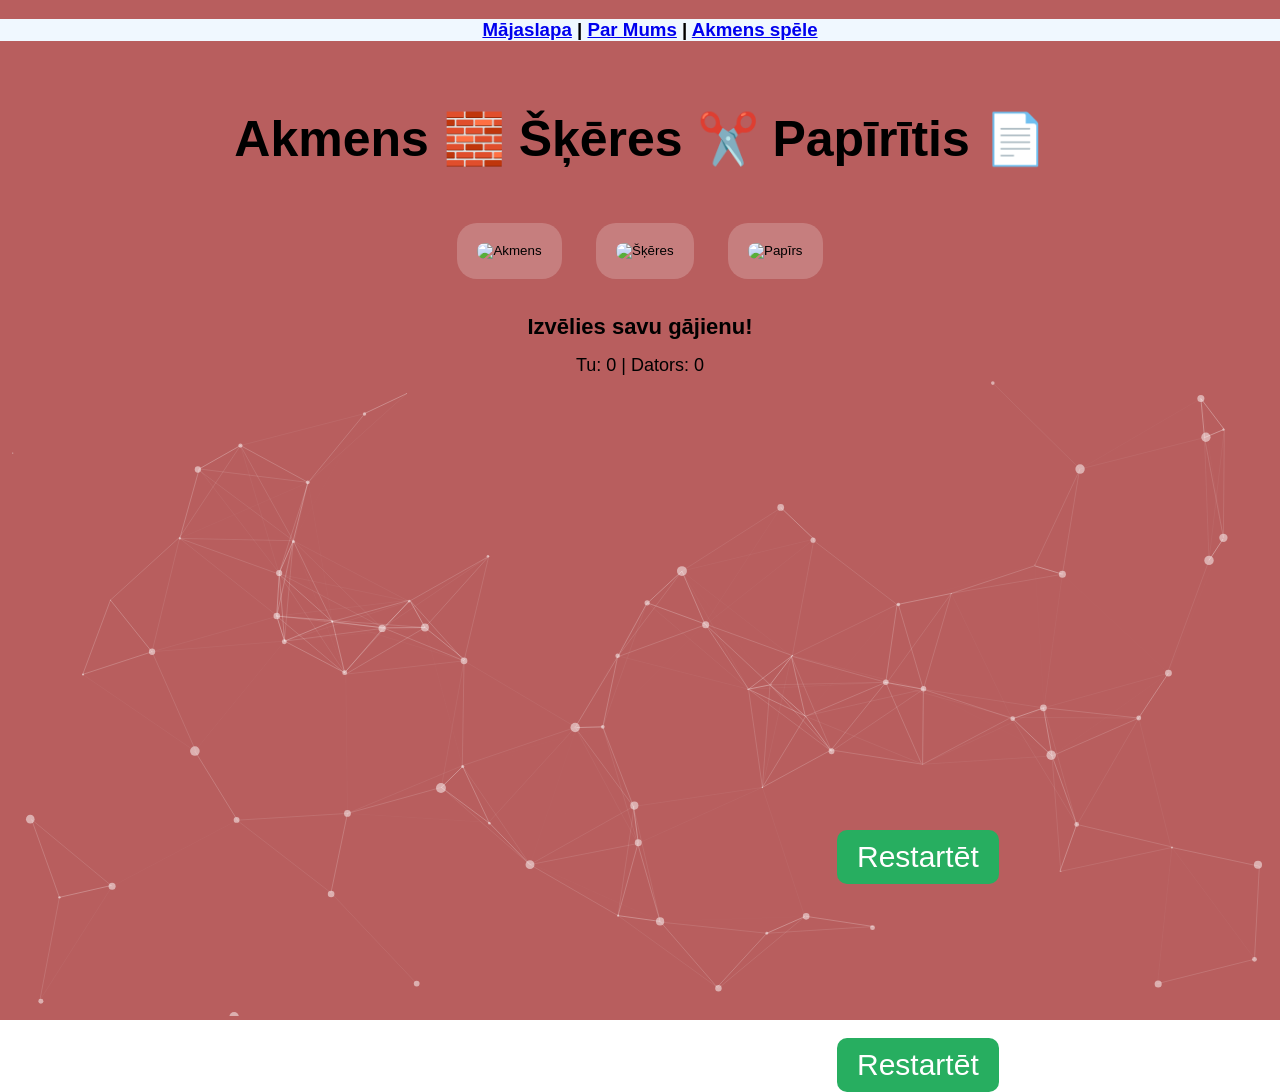
==== akmens.html @ c031b3e5 "update" ====
<!DOCTYPE html>
<html lang="lv">
<head>
<meta charset="UTF-8">
<meta name="viewport" content="width=device-width, initial-scale=1.0">

<title>Akmens Šķēres Papīrītis</title>

<link rel="icon" type="image/x-icon" href="addons/favicon.ico">
<link rel="stylesheet" href="addons/karsuStili.css">

<style>
body {
    text-align: center;
    margin: 0;
    font-family: Arial, sans-serif;
}

/* stils */
.game-box {
    margin-top: 40px;
    position: relative;
    z-index: 2;
}

.choices button {
    padding: 20px;
    margin: 15px;
    border-radius: 20px;
    border: none;
    cursor: pointer;
    background: rgba(255,255,255,0.2);
    transition: 0.2s;
}
.choices button:hover {
    transform: scale(1.15);
}

.choices img {
    width: 80px;
    height: 80px;
    border-radius: 20px;
    object-fit: cover;
}

.result {
    margin-top: 20px;
    font-size: 22px;
    font-weight: bold;
}

.score {
    margin-top: 15px;
    font-size: 18px;
}

.win { color: green; }
.lose { color: red; }
.draw { color: gray; }

.actions button {
    margin-top: 20px;
    padding: 10px 20px;
    border-radius: 10px;
    border: none;
    cursor: pointer;
}


.header {
    position: relative;
    z-index: 1;
}
</style>

</head>

<body>

<!-- fons -->
<div id="particles-js">

    <!-- header -->
    <div class="header">
        <h3>
            <a href="index.html">Mājaslapa</a> | 
            <a href="parMums.html">Par Mums</a> | 
            <a href="akmens.html">Akmens spēle</a>
        </h3>
    </div>

    <h1>Akmens 🧱 Šķēres ✂️ Papīrītis 📄</h1>

    <div class="actions">
    <button onclick="restart()">Restartēt</button>
</div>
    <!-- spēles pogas -->
    <div class="game-box">

       <div class="choices">
    <button onclick="play('akmens')">
        <img src="addons/akmens.png" alt="Akmens">
    </button>

    <button onclick="play('šķēres')">
        <img src="addons/skeres.png" alt="Šķēres">
    </button>

    <button onclick="play('papīrs')">
        <img src="addons/papirs.png" alt="Papīrs">
    </button>
</div>

        <div id="result" class="result">Izvēlies savu gājienu!</div>
        <div id="score" class="score">Tu: 0 | Dators: 0</div>

        <div class="actions">
            <button onclick="restart()">Restartēt</button>
        </div>

    </div>

</div>

<!-- spēles javaScript  -->
<script>
let playerScore = 0;
let computerScore = 0;

function play(playerChoice) {
    const choices = ['akmens', 'šķēres', 'papīrs'];
    const computerChoice = choices[Math.floor(Math.random() * 3)];

    let resultText = `Tu: ${playerChoice} | Dators: ${computerChoice} → `;
    let resultClass = "";

    if (playerChoice === computerChoice) {
        resultText += "Neizšķirts!";
        resultClass = "draw";
    } 
    else if (
        (playerChoice === 'akmens' && computerChoice === 'šķēres') ||
        (playerChoice === 'šķēres' && computerChoice === 'papīrs') ||
        (playerChoice === 'papīrs' && computerChoice === 'akmens')
    ) {
        resultText += "Tu uzvarēji!";
        resultClass = "win";
        playerScore++;
    } 
    else { 
        resultText += "Dators uzvarēja!";
        resultClass = "lose";
        computerScore++;
    }

    const resultDiv = document.getElementById("result");
    resultDiv.innerText = resultText;
    resultDiv.className = "result " + resultClass;

    document.getElementById("score").innerText =
        `Tu: ${playerScore} | Dators: ${computerScore}`;
}

function restart() {
    playerScore = 0;
    computerScore = 0;

    document.getElementById("score").innerText = "Tu: 0 | Dators: 0";
    document.getElementById("result").innerText = "Spēle restartēta!";
    document.getElementById("result").className = "result";
}
</script>

<!-- ipasais fons -->
<script src="addons/particles.js"></script>
<script src="addons/app.js"></script>

</body>
</html>
---- addons/karsuStili.css ----
body {
  margin: 0;
  padding: 0;
}
#particles-js {
    position: absolute;
    width: 100%;
    z-index: -2;
    background: rgb(184, 94, 94);
}

.header {
    position: absolute;
    background-color: aliceblue;
    width: 100%;
    z-index: 1;
    padding-left: 10px;
}
h1 {
    text-align: center;
    font-weight: 700;
    font-size: 50px;
    padding-top: 4vh;
}

p {
    position: absolute;
    font-size: 30px;
    font-weight: bold;
    z-index: -5;
    top: 90vh;
}

.actions {
    position: absolute;
    top: 90vh;
    left: 93vh;
    /* display: flex; */
    /* justify-content: center; */
}

.actions button {
    padding: 8px 16px;
    font-size: 30px;
    border-radius: 10px;
    background-color: #27ae60;
    color: white;
}

.grid-container {
  position: absolute;
  /* z-index: -5; */
  display: grid;
  justify-content: center;
  grid-gap: 16px;
  grid-template-columns: repeat(6, 140px);
  grid-template-rows: repeat(2, calc(140px / 2 * 3));

  left: 55vh;
}

.card {
  height: calc(140px / 2 * 3);
  width: 140px;
  border-radius: 10px;
  background-color: white;
  position: relative;
  transform-style: preserve-3d;
  transition: all 0.5s ease-in-out;
}

.front-image {
  width: 100vh;
  height: 21.5vh;
}

.card.flipped {
  transform: rotateY(180deg);
}

.front, .back {
    backface-visibility: hidden;
    position: absolute;
    border-radius: 10px;
    top: 0;
    left: 0;
    height: 100%;
    width: 100%;
}

.card .front {
  display: flex;
  justify-content: center;
  align-items: center;
}

.card .back {
  background-image:url(../kartis/back.png);
  background-size: cover;
  backface-visibility: hidden;
}

.card .front {
  transform: rotateY(180deg);
}
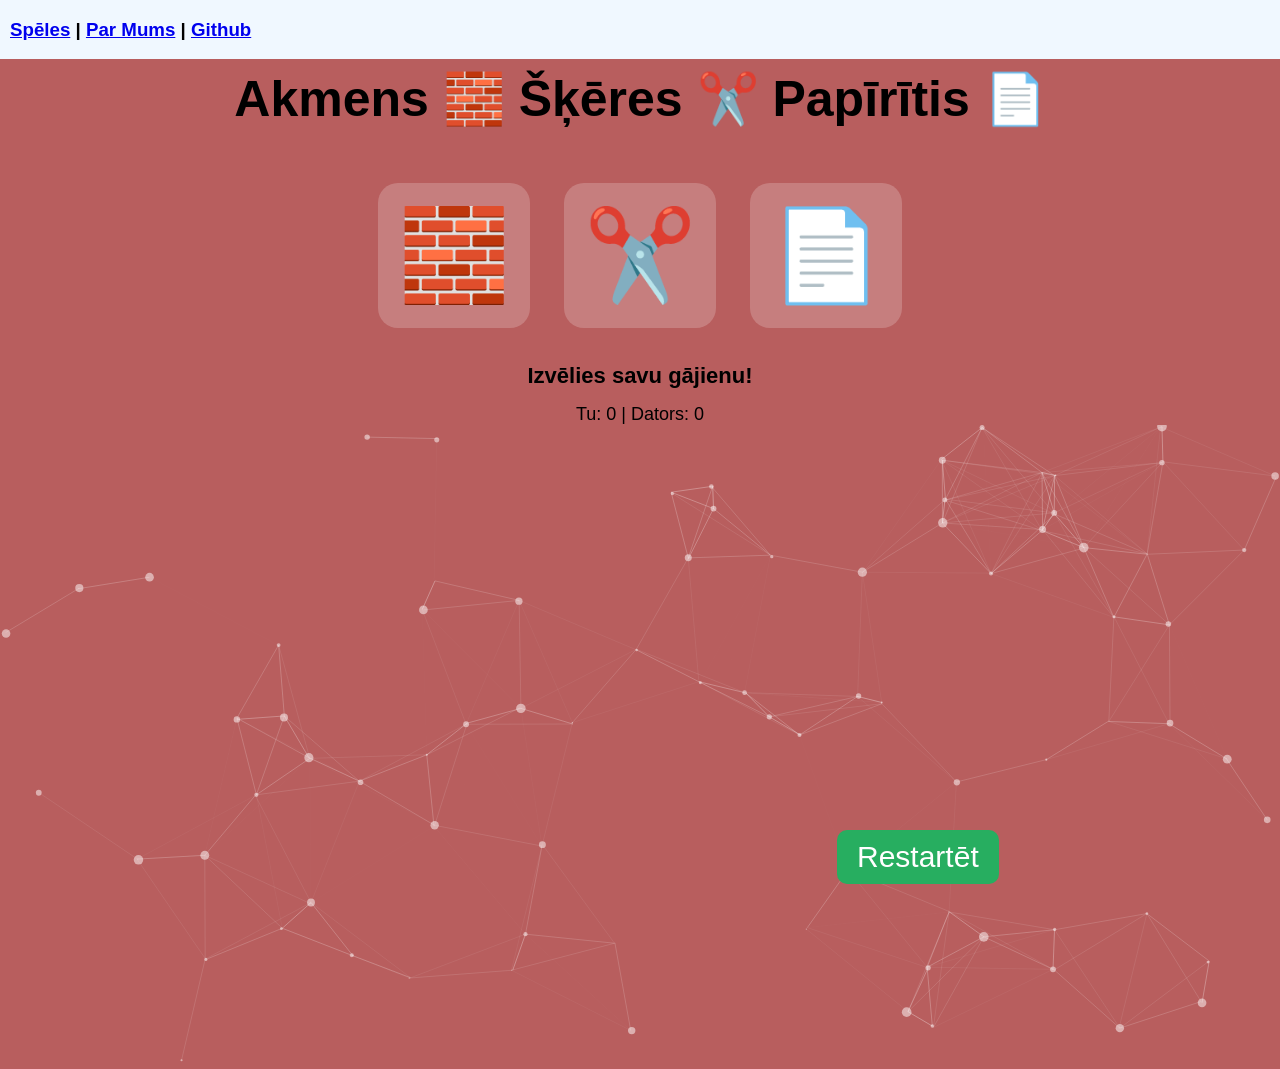
==== commit 944140b4: "Add files via upload" ====
--- a/akmens.html
+++ b/akmens.html
@@ -11,16 +11,16 @@
 
 <style>
 body {
-    text-align: center;
     margin: 0;
     font-family: Arial, sans-serif;
 }
 
 /* stils */
 .game-box {
+    text-align: center;
     margin-top: 40px;
     position: relative;
-    z-index: 2;
+    /* z-index: -9; */
 }
 
 .choices button {
@@ -31,17 +31,13 @@
     cursor: pointer;
     background: rgba(255,255,255,0.2);
     transition: 0.2s;
+
+    font-size: 10vh;
 }
 .choices button:hover {
     transform: scale(1.15);
 }
 
-.choices img {
-    width: 80px;
-    height: 80px;
-    border-radius: 20px;
-    object-fit: cover;
-}
 
 .result {
     margin-top: 20px;
@@ -67,10 +63,6 @@
 }
 
 
-.header {
-    position: relative;
-    z-index: 1;
-}
 </style>
 
 </head>
@@ -83,9 +75,9 @@
     <!-- header -->
     <div class="header">
         <h3>
-            <a href="index.html">Mājaslapa</a> | 
+            <a href="index.html">Spēles</a> | 
             <a href="parMums.html">Par Mums</a> | 
-            <a href="akmens.html">Akmens spēle</a>
+            <a href="https://github.com/Pia-kia/11KLASES_nosleguma_darbs_PS_RP">Github</a>
         </h3>
     </div>
 
@@ -99,24 +91,23 @@
 
        <div class="choices">
     <button onclick="play('akmens')">
-        <img src="addons/akmens.png" alt="Akmens">
+        <!-- <img src="addons/akmens.png" alt="Akmens"> -->
+        🧱
     </button>
 
     <button onclick="play('šķēres')">
-        <img src="addons/skeres.png" alt="Šķēres">
+        <!-- <img src="addons/skeres.png" alt="Šķēres"> -->
+        ✂️
     </button>
 
     <button onclick="play('papīrs')">
-        <img src="addons/papirs.png" alt="Papīrs">
+        <!-- <img src="addons/papirs.png" alt="Papīrs"> -->
+        📄
     </button>
 </div>
 
         <div id="result" class="result">Izvēlies savu gājienu!</div>
         <div id="score" class="score">Tu: 0 | Dators: 0</div>
-
-        <div class="actions">
-            <button onclick="restart()">Restartēt</button>
-        </div>
 
     </div>
 
--- a/addons/karsuStili.css
+++ b/addons/karsuStili.css
@@ -71,7 +71,7 @@
 
 .front-image {
   width: 100vh;
-  height: 21.5vh;
+  height: 22.5vh;
 }
 
 .card.flipped {
@@ -92,6 +92,7 @@
   display: flex;
   justify-content: center;
   align-items: center;
+  /* height: 22vh; */
 }
 
 .card .back {
